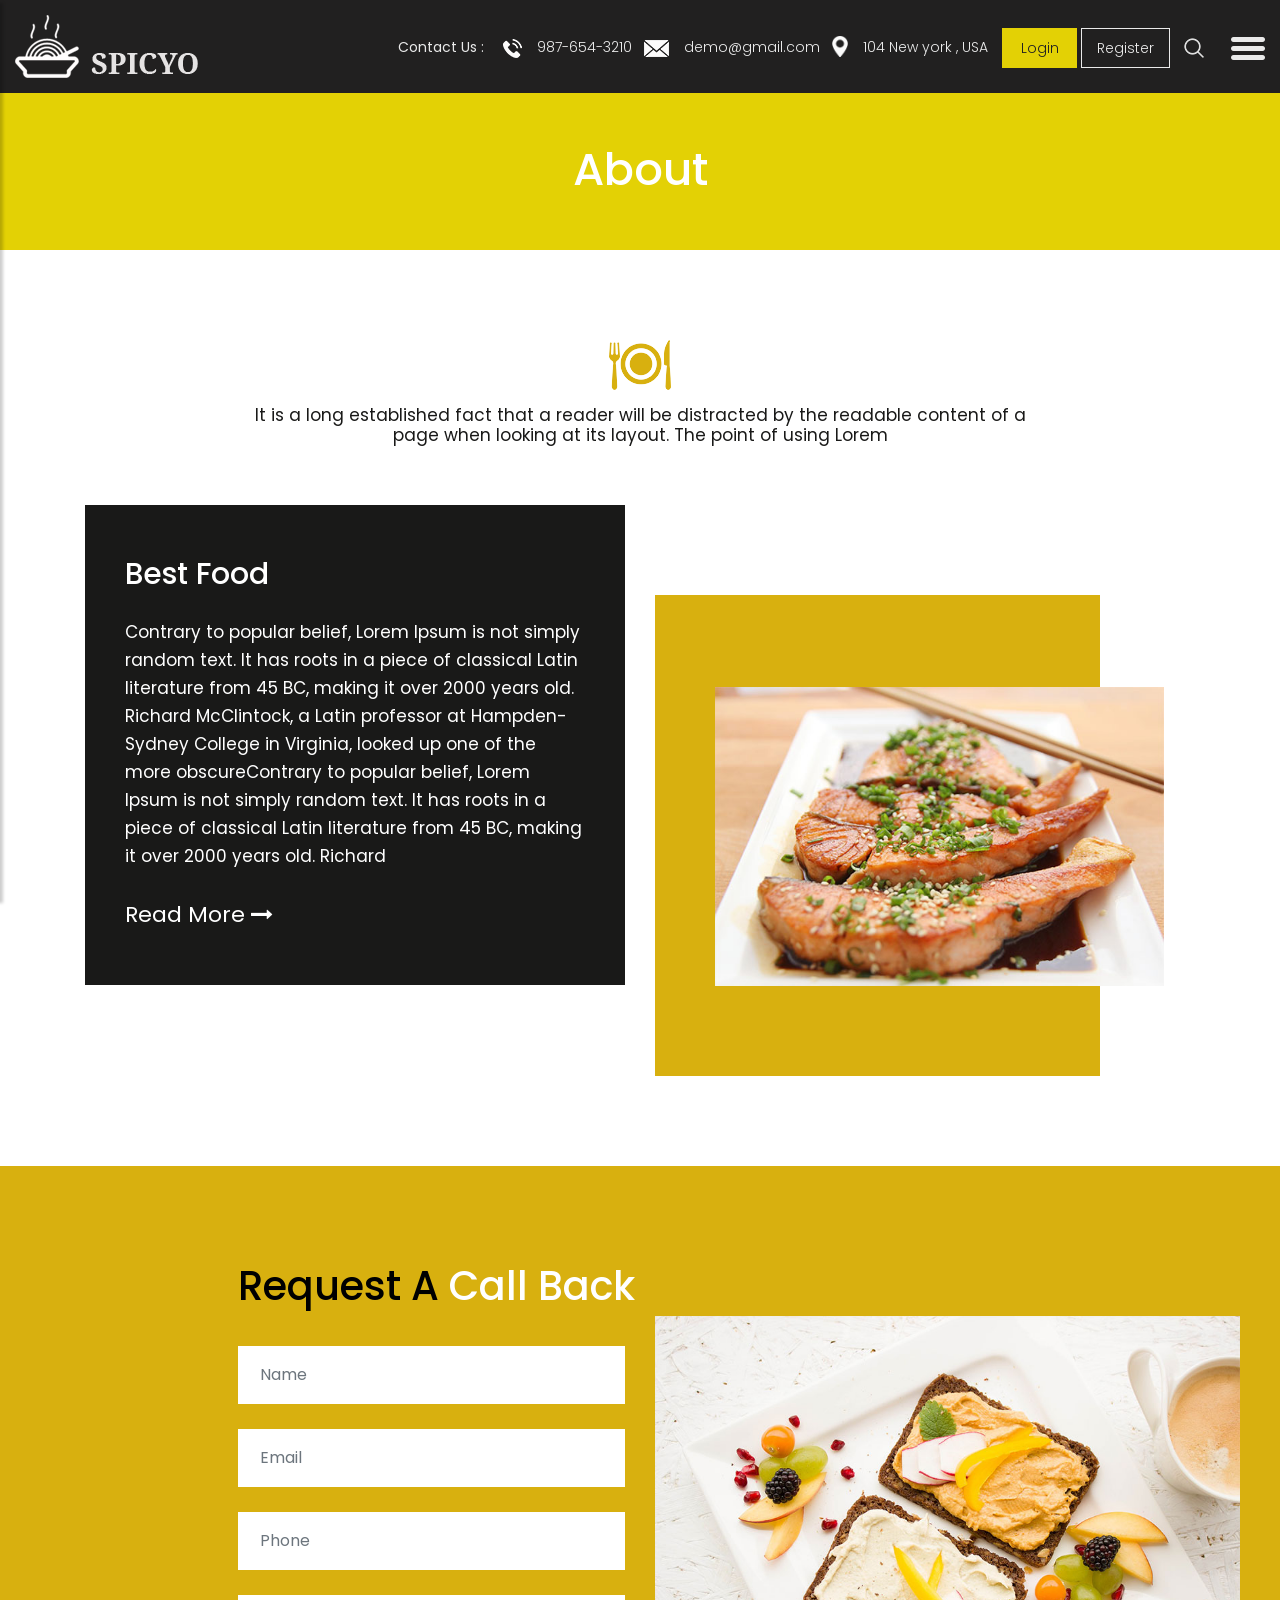
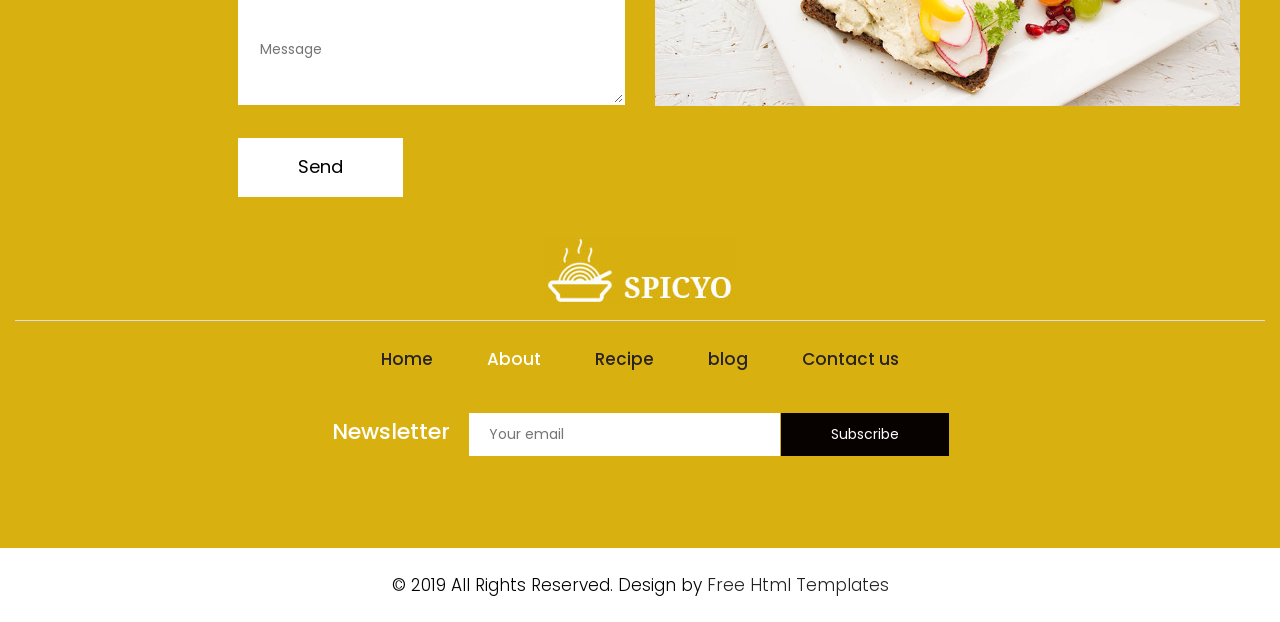
==== about.html @ 7d1646f2 "Add files via upload" ====
<!DOCTYPE html>
<html lang="en">

<head>
    <!-- basic -->
    <meta charset="utf-8">
    <meta http-equiv="X-UA-Compatible" content="IE=edge">
    <!-- mobile metas -->
    <meta name="viewport" content="width=device-width, initial-scale=1">
    <meta name="viewport" content="initial-scale=1, maximum-scale=1">
    <!-- site metas -->
    <title>Spicyo</title>
    <meta name="keywords" content="">
    <meta name="description" content="">
    <meta name="author" content="">
    <!-- bootstrap css -->
    <link rel="stylesheet" href="css/bootstrap.min.css">
    <!-- owl css -->
    <link rel="stylesheet" href="css/owl.carousel.min.css">
    <!-- style css -->
    <link rel="stylesheet" href="css/style.css">
    <!-- responsive-->
    <link rel="stylesheet" href="css/responsive.css">
    <!-- awesome fontfamily -->
    <link rel="stylesheet" href="https://cdnjs.cloudflare.com/ajax/libs/font-awesome/4.7.0/css/font-awesome.min.css">
    <!--[if lt IE 9]>
      <script src="https://oss.maxcdn.com/html5shiv/3.7.3/html5shiv.min.js"></script>
      <script src="https://oss.maxcdn.com/respond/1.4.2/respond.min.js"></script><![endif]-->
</head>
<!-- body -->

<body class="main-layout about_page">
    <!-- loader  -->
    <div class="loader_bg">
        <div class="loader"><img src="images/loading.gif" alt="" /></div>
    </div>

    <div class="wrapper">
    <!-- end loader -->

     <div class="sidebar">
            <!-- Sidebar  -->
            <nav id="sidebar">

                <div id="dismiss">
                    <i class="fa fa-arrow-left"></i>
                </div>

                <ul class="list-unstyled components">

                    <li >
                        <a href="index.html">Home</a>
                    </li>
                    <li class="active">
                        <a href="about.html">About</a>
                    </li>
                    <li>
                        <a href="recipe.html">Recipe</a>
                    </li>
                    <li>
                        <a href="blog.html">Blog</a>
                    </li>
                    <li>
                        <a href="contact.html">Contact Us</a>
                    </li>
                </ul>

            </nav>
        </div>

    <div id="content">
    <!-- header -->
    <header>
        <div class="container-fluid">
            <div class="row">
                <div class="col-md-3">
                    <div class="full">
                        <a class="logo" href="index.html"><img src="images/logo.png" alt="#" /></a>
                    </div>
                </div>
                <div class="col-md-9">
                    <div class="full">
                        <div class="right_header_info">
                            <ul>
                                <li class="dinone">Contact Us : <img style="margin-right: 15px;margin-left: 15px;" src="images/phone_icon.png" alt="#"><a href="#">987-654-3210</a></li>
                                <li class="dinone"><img style="margin-right: 15px;" src="images/mail_icon.png" alt="#"><a href="#">demo@gmail.com</a></li>
                                <li class="dinone"><img style="margin-right: 15px;height: 21px;position: relative;top: -2px;" src="images/location_icon.png" alt="#"><a href="#">104 New york , USA</a></li>
                                <li class="button_user"><a class="button active" href="#">Login</a><a class="button" href="#">Register</a></li>
                                <li><img style="margin-right: 15px;" src="images/search_icon.png" alt="#"></li>
                                <li>
                                    <button type="button" id="sidebarCollapse">
                                        <img src="images/menu_icon.png" alt="#">
                                    </button>
                                </li>
                            </ul>
                        </div>
                    </div>
                </div>
            </div>
        </div>
    </header>
    <!-- end header -->
    
    <div class="yellow_bg">
   <div class="container">
            <div class="row">
               <div class="col-md-12">
                  <div class="title">
                     <h2>About</h2>
                    
                  </div>
               </div>
            </div>
          </div>
</div>
<!-- about -->
<div class="about">
    <div class="container">
      <div class="row">
         <div class="col-md-12">
             <div class="title">
                <i><img src="images/title.png" alt="#"/></i>
                
                <span>It is a long established fact that a reader will be distracted by the readable content of a
                   <br> page when looking at its layout. The point of using Lorem
                </span>
             </div>
          </div>
       </div>
       <div class="row">
         <div class="col-xl-6 col-lg-6 col-md-12 col-sm-12">
             <div class="about_box">
                 <h3>Best Food</h3>
                 <p>Contrary to popular belief, Lorem Ipsum is not simply random text. It has roots in a piece of classical Latin literature from 45 BC, making it over 2000 years old. Richard McClintock, a Latin professor at Hampden-Sydney College in Virginia, looked up one of the more obscureContrary to popular belief, Lorem Ipsum is not simply random text. It has roots in a piece of classical Latin literature from 45 BC, making it over 2000 years old. Richard </p>
                 <a href="#">Read More <i class="fa fa-long-arrow-right" aria-hidden="true"></i></a>
             </div>
         </div>
          <div class="col-xl-5 col-lg-5 col-md-10 col-sm-12 about_img_boxpdnt">
             <div class="about_img">
                 <figure><img src="images/about-img.jpg" alt="#/"></figure>
             </div>
         </div>      
       </div> 
    </div>
</div>
<!-- end about -->


    <!-- footer -->
    <fooetr>
        <div class="footer">
            <div class="container-fluid">
                <div class="row">
                  <div class=" col-md-12">
                    <h2>Request  A<strong class="white"> Call  Back</strong></h2>
                  </div>
                    <div class="col-xl-6 col-lg-6 col-md-6 col-sm-12">
                      
                        <form class="main_form">
                            <div class="row">
                             
                                <div class="col-xl-12 col-lg-12 col-md-12 col-sm-12">
                                    <input class="form-control" placeholder="Name" type="text" name="Name">
                                </div>
                                <div class="col-xl-12 col-lg-12 col-md-12 col-sm-12">
                                    <input class="form-control" placeholder="Email" type="text" name="Email">
                                </div>
                                <div class="col-xl-12 col-lg-12 col-md-12 col-sm-12">
                                    <input class="form-control" placeholder="Phone" type="text" name="Phone">
                                </div>
                                <div class="col-xl-12 col-lg-12 col-md-12 col-sm-12">
                                    <textarea class="textarea" placeholder="Message" type="text" name="Message"></textarea>
                                </div>
                                <div class="col-xl-12 col-lg-12 col-md-12 col-sm-12">
                                    <button class="send">Send</button>
                                </div>
                            </div>
                        </form>
                    </div>
                    <div class="col-xl-6 col-lg-6 col-md-6 col-sm-12">
                        <div class="img-box">
                            <figure><img src="images/img.jpg" alt="img" /></figure>
                        </div>
                    </div>
                </div>
                <div class="row">
                    <div class="col-md-12">
                        <div class="footer_logo">
                          <a href="index.html"><img src="images/logo1.jpg" alt="logo" /></a>
                        </div>
                    </div>
                    <div class="col-md-12">
                        <ul class="lik">
                            <li > <a href="index.html">Home</a></li>
                            <li class="active"> <a href="about.html">About</a></li>
                            <li> <a href="recipe.html">Recipe</a></li>
                            <li> <a href="blog.html">blog</a></li>
                            <li> <a href="contact.html">Contact us</a></li>
                        </ul>
                    </div>
                    <div class="col-md-12">
                        <div class="new">
                            <h3>Newsletter</h3>
                            <form class="newtetter">
                                <input class="tetter" placeholder="Your email" type="text" name="Your email">
                                <button class="submit">Subscribe</button>
                            </form>
                        </div>
                    </div>
                </div>
            </div>
            <div class="copyright">
                <div class="container">
                    <p>© 2019 All Rights Reserved. Design by<a href="https://html.design/"> Free Html Templates</a></p>
                </div>
            </div>
        </div>
    </fooetr>
    <!-- end footer -->

    </div>
    </div>
    <div class="overlay"></div>
    <!-- Javascript files-->
    <script src="js/jquery.min.js"></script>
    <script src="js/popper.min.js"></script>
    <script src="js/bootstrap.bundle.min.js"></script>
    <script src="js/owl.carousel.min.js"></script>
    <script src="js/custom.js"></script>
     <script src="js/jquery.mCustomScrollbar.concat.min.js"></script>
    
     <script src="js/jquery-3.0.0.min.js"></script>
   <script type="text/javascript">
        $(document).ready(function() {
            $("#sidebar").mCustomScrollbar({
                theme: "minimal"
            });

            $('#dismiss, .overlay').on('click', function() {
                $('#sidebar').removeClass('active');
                $('.overlay').removeClass('active');
            });

            $('#sidebarCollapse').on('click', function() {
                $('#sidebar').addClass('active');
                $('.overlay').addClass('active');
                $('.collapse.in').toggleClass('in');
                $('a[aria-expanded=true]').attr('aria-expanded', 'false');
            });
        });
    </script>

</body>

</html>
---- css/style.css ----
/*--------------------------------------------------------------------- File Name: style.css ---------------------------------------------------------------------*/
/*--------------------------------------------------------------------- import Fonts ---------------------------------------------------------------------*/
 @import url('https://fonts.googleapis.com/css?family=Rajdhani:300,400,500,600,700');
 @import url('https://fonts.googleapis.com/css?family=Poppins:100,100i,200,200i,300,300i,400,400i,500,500i,600,600i,700,700i,800,800i,900,900i');
 @import url('https://fonts.googleapis.com/css?family=Raleway:100,100i,200,200i,300,300i,400,400i,500,500i,600,600i,700,700i,800,800i,900,900i');
/*--------------------------------------------------------------------- import Files ---------------------------------------------------------------------*/
 @import url(font-awesome.min.css);
 @import url(owl.carousel.min.css);
/*--------------------------------------------------------------------- basic ---------------------------------------------------------------------*/
 body {
     color: #666666;
     font-size: 14px;
     font-family: 'poppins', sans-serif;
     line-height: 1.80857;
     font-weight: normal;
}
 a {
     color: #1f1f1f;
     text-decoration: none !important;
     outline: none !important;
     -webkit-transition: all .3s ease-in-out;
     -moz-transition: all .3s ease-in-out;
     -ms-transition: all .3s ease-in-out;
     -o-transition: all .3s ease-in-out;
     transition: all .3s ease-in-out;
}
 h1, h2, h3, h4, h5, h6 {
     letter-spacing: 0;
     font-weight: normal;
     position: relative;
     padding: 0 0 10px 0;
     font-weight: normal;
     line-height: normal;
     color: #111111;
     margin: 0 
}
 h1 {
     font-size: 24px 
}
 h2 {
     font-size: 22px 
}
 h3 {
     font-size: 18px 
}
 h4 {
     font-size: 16px 
}
 h5 {
     font-size: 14px 
}
 h6 {
     font-size: 13px 
}
 *, *::after, *::before {
     -webkit-box-sizing: border-box;
     -moz-box-sizing: border-box;
     box-sizing: border-box;
}
 h1 a, h2 a, h3 a, h4 a, h5 a, h6 a {
     color: #212121;
     text-decoration: none!important;
     opacity: 1 
}
 button:focus {
     outline: none;
}
 ul, li, ol {
     margin: 0px;
     padding: 0px;
     list-style: none;
}
 p {
     margin: 0px;
     font-weight: 300;
     font-size: 15px;
     line-height: 24px;
}
 a {
     color: #222222;
     text-decoration: none;
     outline: none !important;
}
 a, .btn {
     text-decoration: none !important;
     outline: none !important;
     -webkit-transition: all .3s ease-in-out;
     -moz-transition: all .3s ease-in-out;
     -ms-transition: all .3s ease-in-out;
     -o-transition: all .3s ease-in-out;
     transition: all .3s ease-in-out;
}
 img {
     max-width: 100%;
     height: auto;
}
 :focus {
     outline: 0;
}
 .btn-custom {
     margin-top: 20px;
     background-color: transparent !important;
     border: 2px solid #ddd;
     padding: 12px 40px;
     font-size: 16px;
}
 .lead {
     font-size: 18px;
     line-height: 30px;
     color: #767676;
     margin: 0;
     padding: 0;
}
 .form-control:focus {
     border-color: #ffffff !important;
     box-shadow: 0 0 0 .2rem rgba(255, 255, 255, .25);
}
 .navbar-form input {
     border: none !important;
}
 .badge {
     font-weight: 500;
}
 blockquote {
     margin: 20px 0 20px;
     padding: 30px;
}
 button {
     border: 0;
     margin: 0;
     padding: 0;
     cursor: pointer;
}
 .full {
     float: left;
     width: 100%;
}
 .layout_padding {
     padding-top: 90px;
     padding-bottom: 90px;
}
 .layout_padding_2 {
     padding-top: 75px;
     padding-bottom: 75px;
}
 .light_silver {
     background: #f9f9f9;
}
 .theme_bg {
     background: #38c8a8;
}
 .margin_top_30 {
     margin-top: 30px !important;
}
 .full {
     width: 100%;
     float: left;
     margin: 0;
     padding: 0;
}
/**-- heading section --**/
 .main_heading {
     text-align: center;
     display: flex;
     justify-content: center;
     position: relative;
     margin-bottom: 50px;
}
 .main_heading h2 {
     padding: 0;
     font-size: 48px;
     line-height: 60px;
     font-weight: 400;
     position: relative;
     letter-spacing: -0.5px;
     color: #114c7d;
     border-left: solid #38c8a8 10px;
     padding-left: 15px;
}
 .main_heading h2 strong {
     background: #38c8a8;
     color: #fff;
     font-weight: 600;
     padding: 0 15px;
     line-height: 68px;
}
 .white_heading_main h2 {
     color: #fff;
}
 .small_main_heading {
     margin-top: 25px;
     float: left;
     width: 100%;
     border-bottom: solid rgba(0, 0, 0, 0.07) 1px;
     margin-bottom: 25px;
}
 .small_main_heading h2 {
     padding: 2px 0 20px 0;
     color: #114c7d;
     font-weight: 400;
     font-size: 28px;
     background-image: url('../images/fevicon.png');
     background-repeat: no-repeat;
     padding-left: 55px;
     letter-spacing: -0.5px;
}
 .small_main_heading h2 strong {
     color: #38c8a8;
     font-weight: 600;
}
 .main_bt {
     background: #38c8a8;
     color: #fff;
     padding: 8px 25px 8px 20px;
     float: left;
     font-size: 15px;
     font-weight: 300;
     border-left: solid #114c7d 5px;
     border-radius: 0;
}
 a.readmore_bt {
     color: #fff;
     font-weight: 300;
     text-decoration: underline !important;
}
 .main_bt:hover, .main_bt:focus {
     background: #114c7d;
     border-left: solid #38c8a8 5px;
     color: #fff;
}
 .margin_top_50 {
     margin-top: 50px;
}
 .margin_bottom_30_all {
     margin-bottom: 30px;
}
 .text_align_center {
     text-align: center;
}
/*---------------------------- preloader area ----------------------------*/
 .loader_bg {
     position: fixed;
     z-index: 9999999;
     background: #fff;
     width: 100%;
     height: 100%;
}
 .loader {
     height: 100%;
     width: 100%;
     position: absolute;
     left: 0;
     top: 0;
     display: flex;
     justify-content: center;
     align-items: center;
}
 .loader img {
     width: 280px;
}
/*--------------------------------------------------------------------- header ---------------------------------------------------------------------*/
 header {
     min-height: 90px;
     background: #212020;
     padding: 15px 0;
     position: fixed;
     width: 100%;
     top: 0;
     left: 0;
     z-index: 998;
}
 header .container-fluid {
     max-width: 1850px;
}
 .right_header_info {
     width: 100%;
     float: left;
     padding: 20px 0 0;
}
 .right_header_info ul {
     list-style: none;
     padding: 0;
     margin: 0;
     float: right;
}
 .right_header_info ul li {
     display: inline;
     font-size: 16px;
     margin-left: 45px;
     color: #eaeaea;
     font-weight: 400;
     float: left;
}
 .right_header_info ul li a {
     color: #eaeaea;
     font-weight: 300;
}
 .button_user a {
     float: left;
     min-width: 75px;
     height: 35px;
     text-align: center;
     line-height: 35px;
     position: relative;
     top: -3px;
     padding: 0 15px;
     margin: 0 2px;
}
 .button_user a {
     float: left;
     min-width: 75px;
     height: 40px;
     text-align: center;
     line-height: 38px;
     position: relative;
     top: -7px;
     padding: 0 15px;
     margin: 0 2px;
     border: solid #eaeaea 1px;
}
 .button_user a:hover, .button_user a:focus, .button_user a.active {
     background: #e3d105;
     color: #fff;
     border-color: #e3d105;
     color: #222;
}
 #sidebarCollapse {
     background: transparent;
}
 .slider_section {
     background: #212020;
     min-height: 100vh;
     padding-top: 93px;
}
/** slider section **/
 #main_slider {
     padding: 90px 0 30px;
}
 .slider_section .container {
     width: 100%;
     max-width: 1920px;
}
 .vert .carousel-item-next.carousel-item-left, .vert .carousel-item-prev.carousel-item-right {
     -webkit-transform: translate3d(0, 0, 0);
     transform: translate3d(0, 0, 0);
}
 .vert .carousel-item-next, .vert .active.carousel-item-right {
     -webkit-transform: translate3d(0, 100%, 0);
     transform: translate3d(0, 100% 0);
}
 .vert .carousel-item-prev, .vert .active.carousel-item-left {
     -webkit-transform: translate3d(0,-100%, 0);
     transform: translate3d(0,-100%, 0);
}
 .slider_cont {
     padding-left: 190px;
     float: left;
     margin: 100px 0 0;
}
 .slider_cont h3 {
     font-size: 70px;
     font-weight: 600;
     color: #fff;
     line-height: 70px;
     letter-spacing: -2px;
}
 .slider_cont p {
     font-size: 18px;
     color: #999;
     line-height: normal;
     font-weight: 300;
     margin-top: 15px;
     margin-bottom: 10px;
     padding-right: 30px;
}
 #main_slider .carousel-control-prev, #main_slider .carousel-control-next {
     width: 65px;
     height: 65px;
     background: #e1e0e0;
     opacity: 1;
     font-size: 30px;
     color: #212020;
     border-radius: 100%;
}
 #main_slider a.carousel-control-prev {
     position: absolute;
     left: 50px;
     top: 42%;
}
 #main_slider a.carousel-control-next {
     position: absolute;
     left: 50px;
     top: 52%;
}
 .main_bt_border {
     color: #fff;
     font-size: 18px;
     font-weight: 300;
     min-width: 150px;
     border: solid #fff 1px;
     float: left;
     text-align: center;
     min-height: 50px;
     line-height: 50px;
     margin-top: 20px;
}
 .main_bt_border:hover, .main_bt_border:focus {
     background: #e3d105;
     border-color: #e3d105;
     color: #222;
}
 .theme_color {
     color: #f8c90d !important;
}
.resip_section {
    background: #212020;
    margin-top: 0;
    padding: 60px 0px 50px 0px;
    border-top: solid rgba(255,255,255,.1) 1px;
    box-shadow: inset 0 10px 30px -16px #000;
}
 .ourheading h2 {
    font-size: 45px;
     font-weight: 500;
     line-height: 40px;
     color: #fff;
     padding-bottom: 38px;
}
 .product_blog_cont {
     text-align: center;
     padding-top: 20px;
}
 .product_blog_cont h3 {
     color: #fff;
     font-size: 22px;
     font-weight: 400;
     text-align: center;
}
 .product_blog_cont h4 {
     color: #fff;
     font-size: 18px;
}
 .bgbg {
    font-size: 33px !important;
}
 .carousel-control-prev:focus, .carousel-control-prev:hover {
    background: #e3d105;
     color: #000;
}
 .carousel-control-prev {
     left: -160px;
     color: #000;
     opacity: 1;
     width: 55px;
     height:55px;
     background: #fff;
     top: 35%;
}
 .carousel-control-next:focus, .carousel-control-next:hover {
    background: #e3d105;
     color: #000;
}
 .carousel-control-next {
     right: -160px;
     color: #000;
     opacity: 1;
     width: 55px;
     height:55px;
     background: #fff;
     top: 35%;
}
 .owl-prev span {
     display: none;
}
 .owl-prev {
     width: 50px;
     height: 45px;
     background: url(../images/icon.jpg) !important;
     float: left;
     opacity: 1;
     color: #000;
}
 .owl-next {
     width: 50px;
     height: 45px;
     background: url(../images/-2.jpg) !important;
     float: right;
     opacity: 1;
     color: #000;
}
 .owl-next:hover{
    background: #e3d105;
     color: #000;
}
 .owl-dots {
     display: none;
}
 .owl-next span {
     display: none;
}
/** about **/
 .about {
    padding-top: 90px;
}
 .about .about_box {
    background: #191918;
     padding: 55px 40px;
}
 .about .about_box h3 {
     font-size: 30px;
     line-height: 28px;
     color: #fff;
     font-weight: 500;
     padding: 0;
}
 .about .about_box p {
     color: #ffff;
     font-size: 17px;
     line-height: 28px;
     padding: 30px 0px;
     font-weight: 400;
}
 .about .about_box a {
     color: #fff;
     font-size: 22px;
     line-height: 29px;
}
 .about .about_box a:hover {
     color: #e7bb0b;
}
 .about .about_img {
     height: 100%;
     background: #d8b00f;
     margin-top: 90px;
}
 .about .about_img figure {
     margin: 0;
     margin-right: 0px;
     padding: 92px 0px 0px 60px;
     margin-right: -64px;
}
/** end about **/
/** blog **/
 .blog {
    padding-top: 180px;
}
 .title {
    text-align: center;
     padding-bottom: 60px;
}
 .title h2 {
    font-size: 45px;
     font-weight: 500;
     line-height: 40px;
     color: #191918;
     padding: 20px 0px;
}
 .title span {
    color: #191918;
     font-size: 17px;
     line-height: 20px;
     display: block;
}
 .blog .blog_box {
    border:#a1a1a1 solid 1px;
     background: #fff;
}
 .blog .blog_box .blog_img_box {
    background: #fff;
     box-shadow: #ddd 0px 3px 3px 0px;
}
 .blog .blog_box .blog_img_box figure {
    margin:0;
     position: relative;
}
 .blog_img_box figure img {
    width: 100%;
}
 .blog .blog_box .blog_img_box figure span {
     background: #000;
     top: 0;
     text-align: center;
     padding: 7px 10px;
     color: #fff;
     right: 0;
     left: 0;
     position: absolute;
     width: 100px;
}
 .blog .blog_box h3 {
     color: #373535;
     font-size: 22px;
     line-height: 25px;
     font-weight: 500;
     padding: 0px 20px;
     padding-top: 30px;
     padding-bottom: 15px;
}
 .blog .blog_box p {
     color: #525050;
     font-size: 17px;
     line-height: 28px;
     padding: 0px 20px;
     padding-bottom:28px;
}
/** end blog **/
/** Our Client **/
 .Client {
     padding-top:90px;
}
 .Client .title h2 {
     font-size: 45px;
     font-weight: 500;
     line-height: 40px;
     color: #191918;
     padding: 20px 0px;
     padding-bottom: 0px;
}
 .Client .Client_box {
     background: #212020;
     border-radius: 20px;
     text-align: center;
     padding: 65px 50px;
}
 .Client .Client_box h3 {
     color: #fff;
     font-size: 30px;
     line-height: 28px;
     padding: 25px 0px;
     padding-top: 32px;
}
 .Client .Client_box p {
     color: #fff;
     font-size: 17px;
     line-height:28px;
     font-weight: 400;
}
 .Client .Client_box i {
     padding-top: 20px;
     display: inline-block;
}
/** end Our Client **/
/*--------------------------------------------------------------------- footer ---------------------------------------------------------------------*/
 .footer {
     background: #d8b00f;
     padding-top:90px;
     margin-top: 90px;
}
 .footer h2 {
     color: #000;
     font-size: 40px;
     font-weight: 500;
     padding-left: 223px;
     padding-bottom: 0px;
}
 .white {
     color: #fff;
     font-weight: 500;
}
 .main_form {
     padding-top: 30px;
     padding-left: 223px;
}
 .form-control {
     border: #fff solid 2px;
     border-radius: inherit;
     margin-bottom: 25px;
     padding: 15px 20px;
     font-family: poppins;
}
 .form-control:focus {
     box-shadow: inherit;
     border: #fff solid 2px !important;
}
 .textarea {
     font-family: poppins;
     border: #fff solid 2px;
     margin-bottom: 25px;
     padding: 15px 20px;
     width: 100%;
     padding-top: 40px;
}
 .send {
     font-family: poppins;
     float: left;
     margin: 0 auto;
     display: block;
     background: #fff;
     color: #000;
     max-width: 165px;
     padding: 13px 0px;
     width: 100%;
     font-size: 18px;
}
 .send:hover {
     background: #000;
     color: #fff;
}
 .footer .img-box {
     padding-right: 25px;
}
 .footer_logo {
     margin-top: 40px;
     text-align: center;
     border-bottom: #ddd solid 1px;
     padding-bottom: 15px;
     margin-bottom: 15px;
}
 ul.lik {
    text-align: center;
     margin-top: 10px;
}
 ul.lik li {
    display: inline-block;
}
 ul.lik li a {
     color: #292323;
     font-size: 17px;
     line-height: 27px;
     padding: 0px 25px;
     font-weight: 500;
}
 ul.lik li a:hover {
     color: #fff;
}
 ul.lik li.active a {
    color: #fff;
}
 .new {
    text-align: center;
     margin-top: 40px;
}
 .new h3 {
    color: #fff;
     font-size:22px;
     font-weight: 500;
     display:inline-block;
     padding-right: 15px;
}
 .newtt p {
    color: #fff;
     text-align: center;
     margin-top: 35px;
}
 .newtetter {
    display: inline-block;
}
 .newtetter .tetter {
     padding: 9px 20px;
     border-radius: inherit;
     border: indianred
}
 .submit {
     background: #070100;
     margin-left: -3px;
     padding: 9px 50px;
     color: #fff;
}
 .submit:hover {
    background: #ddd;
     color: #000;
}
 .footer .img-box figure {
    margin: 0px;
}
 .footer .img-box figure img {
    width: 100%;
}
 .copyright {
    background: #fff;
     margin-top: 90px;
}
 .copyright p {
    color: #000;
     text-align: center;
     padding: 25px 0px;
     font-size: 17px;
}
 .copyright a:hover {
    color: #d8b00f;
}
 .owl-dot {
     background: #15cfe5 !important;
     width: 25px;
     height: 25px;
     margin-bottom: 25px !important;
     border-radius: 25px;
     margin: 0px 5px;
     margin-bottom: 0px;
}
/* --------------------------------------------------- SIDEBAR STYLE ----------------------------------------------------- */
 #sidebar {
     width: 280px;
     position: fixed;
     top: 0;
     left: -280px;
     height: 100vh;
     z-index: 999;
     background: #fff;
     color: #fff;
     transition: all 0.3s;
     overflow-y: scroll;
     box-shadow: 3px 3px 3px rgba(0, 0, 0, 0.2);
}
 #sidebar.active {
     left: 0;
}
 #dismiss {
     width: 35px;
     height: 35px;
     line-height: 34px;
     text-align: center;
     background: #111;
     position: absolute;
     top: 10px;
     right: 10px;
     cursor: pointer;
     -webkit-transition: all 0.3s;
     -o-transition: all 0.3s;
     transition: all 0.3s;
}
 #dismiss:hover {
     background: #111;
     color: #fff;
}
 .overlay {
     display: none;
     position: fixed;
     width: 100vw;
     height: 100vh;
     background: rgba(0, 0, 0, 0.7);
     z-index: 998;
     opacity: 0;
     transition: all 0.5s ease-in-out;
}
 .overlay.active {
     display: block;
     opacity: 1;
}
 #sidebarCollapse {
     background: transparent;
     padding: 0;
     border: none;
}
 #sidebar .sidebar-header {
     padding: 20px;
     background: #6d7fcc;
}
 #sidebar ul.components {
     padding: 55px 0;
}
 #sidebar ul p {
     color: #fff;
     padding: 10px;
}
 #sidebar ul li a {
     padding: 10px 25px;
     font-size: 1.3em;
     display: block;
     font-weight: 300;
}
 #sidebar ul li a:hover {
     color: #fff;
     background: #d8b00f;
}
 #sidebar ul li.active > a, a[aria-expanded="true"] {
     color: #fff;
     background: #d8b00f;
}
 a[data-toggle="collapse"] {
     position: relative;
}
 .dropdown-toggle::after {
     display: block;
     position: absolute;
     top: 50%;
     right: 20px;
     transform: translateY(-50%);
}
 ul ul a {
     font-size: 0.9em !important;
     padding-left: 30px !important;
     background: #6d7fcc;
}
 ul.CTAs {
     padding: 20px;
}
 ul.CTAs a {
     text-align: center;
     font-size: 0.9em !important;
     display: block;
     border-radius: 5px;
     margin-bottom: 5px;
}
 a.download {
     background: #fff;
     color: #7386D5;
}
 a.article, a.article:hover {
     background: #6d7fcc !important;
     color: #fff !important;
}
/*--------------------------------------------------------------------- ener page css ---------------------------------------------------------------------*/
 .bg_bg {
    background: url(../images/bg.jpg);
}
 .yellow_bg .title h2 {
     font-weight: bold;
     color: #fff;
     font-weight: 500;
}
 .yellow_bg {
     background-color: #e3d105;
     padding: 40px 0px;
     margin-top: 90px;
}
 .yellow_bg .title {
     padding-bottom: 0px;
     text-align: center;
}
 .about_page .about span {
    padding-top: 15px;
}
 .about_page .footer {
    margin-top: 180px;
}
 .blog_page .blog {
    padding-top: 90px;
}
 .blog_page .blog span {
    padding-top: 15px;
}
 .yellow_bg .title h2 {
     font-weight: bold;
     color: #fff;
     font-weight: 500;
}
---- css/responsive.css ----
/*--------------------------------------------------------------------- File Name: responsive.css ---------------------------------------------------------------------*/
 @media (min-width: 1200px) and (max-width: 1500px) {
     .right_header_info ul li {
        font-size: 14px;
         margin-left: 12px;
    }
     .slider_cont h3 {
        font-size: 36px;
         line-height: 45px;
    }
     .slider_cont p {
        margin-top: 10px;
         margin-bottom: 5px
    }
     .slider_section {
        min-height: auto;
    }
     .carousel-control-prev {
         width: 50px;
         height:50px;
         left: -20px;
         top: 95%;
    }
     .carousel-control-next {
         width: 50px;
         height:50px;
         right: -20px;
         top: 95%;
    }
}
 @media (min-width: 992px) and (max-width: 1199px) {
     .dinone {
        display: none !important;
    }
     .slider_section {
        min-height: auto;
    }
     .slider_cont {
        padding-left: 128px;
         margin: 0;
    }
     .slider_cont h3 {
        font-size: 36px;
         line-height: 45px;
    }
     .slider_cont p {
        margin-top: 10px;
         margin-bottom: 5px
    }
     #main_slider .carousel-control-prev, #main_slider .carousel-control-next {
        width: 54px;
         height: 54px;
    }
     .carousel-control-prev {
         width: 50px;
         height:50px;
         left: -20px;
         top: 95%;
    }
     .carousel-control-next {
         width: 50px;
         height:50px;
         right: -20px;
         top: 95%;
    }
     .about .about_img figure {
        padding: 155px 0px 0px 60px;
    }
     .footer h2 {
        padding-left: 17px;
    }
     .main_form {
        padding-left: 17px;
    }
}
 @media (min-width: 768px) and (max-width: 991px) {
     .dinone {
        display: none !important;
    }
     .slider_cont {
        display: none;
    }
     .slider_section {
        min-height: auto;
    }
     .slider_image img {
        height: 250px;
    }
     .slider_image.full.text_align_center img {
        height: 250px;
    }
     #main_slider a.carousel-control-prev {
        top: 31%;
    }
     .carousel-control-prev {
         left: -2px;
         width: 50px;
         height:50px;
         top: 95%;
    }
     .carousel-control-next {
         right: -2px;
         width: 50px;
         height:50px;
         top: 95%;
    }
     .blog {
         padding-top: 120px;
    }
     .about_page .footer {
        margin-top: 120px;
    }
     .about .about_img {
         margin-top: 30px;
    }
     .about .about_img figure {
        padding: 28px 0px 0px 60px;
         margin-right: -64px;
    }
     .blog .blog_box p {
         font-size: 15px;
         line-height: 22px;
         padding: 0px 10px;
    }
     .footer h2 {
        padding-left: 17px;
    }
     .main_form {
        padding-left: 17px;
    }
     .Client .Client_box {
        padding: 55px 30px;
    }
}
 @media (min-width: 576px) and (max-width: 767px) {
     .dinone {
        display: none !important;
    }
     .slider_cont {
        display: none;
    }
     .slider_section {
        min-height: auto;
    }
     .slider_image img {
        height: 250px;
    }
     .slider_image.full.text_align_center img {
        height: 250px;
    }
     #main_slider a.carousel-control-prev {
        top: 31%;
    }
     .right_header_info {
        padding: 0px 0 0;
    }
     .right_header_info ul {
        margin-top: -37px !important;
    }
     .carousel-control-prev {
         left: -2px;
         width: 50px;
         height:50px;
         top: 95%;
    }
     .carousel-control-next {
         right: -2px;
         width: 50px;
         height:50px;
         top: 95%;
    }
     .title h2 {
        font-size: 34px;
         line-height: 35px;
    }
     .about .about_img {
        margin-top: 30px;
         margin-right: 65px;
    }
     .about .about_img figure {
        padding: 31px 0px 0px 44px;
         margin-right: -60px;
    }
     .blog {
         padding-top: 120px;
    }
     .about_page .footer {
        margin-top: 120px;
    }
     .mar_bottom {
        margin-bottom: 30px;
    }
     .footer h2 {
        padding-left: 0px;
    }
     .main_form {
        padding-left: 0px;
    }
     .send {
        margin-bottom: 30px;
    }
     ul.lik li a {
        padding: 0px 21px;
    }
}
 @media (max-width: 575px) {
     .logo {
        text-align: center;
         display: block;
    }
     .right_header_info ul {
         float: inherit;
         float: inherit;
         text-align: center;
         display: flex;
         justify-content: center;
         width: 100%;
    }
     .right_header_info ul li {
        padding-top: 10px;
         margin-left: 10px;
    }
     .dinone {
        display: none !important;
    }
     .slider_cont {
        display: none;
    }
     #main_slider a.carousel-control-prev {
        top: 40%;
         left: 0px;
         width: 50px;
         height: 50px;
    }
     #main_slider a.carousel-control-next {
        top: 60%;
         left: 0px;
         width: 50px;
         height: 50px;
    }
     .slider_section {
        min-height: auto;
    }
     .slider_image img {
        height: 250px;
    }
     .slider_image.full.text_align_center img {
        height: 250px;
    }
     .product_blog_img {
        text-align: center;
    }
     .carousel-control-prev {
         left: -2px;
         width: 50px;
         height:50px;
         top: 95%;
    }
     .carousel-control-next {
         right: -2px;
         width: 50px;
         height:50px;
         top: 95%;
    }
     .title h2 {
        font-size: 36px;
         line-height: 38px;
    }
     .blog {
        padding-top: 120px;
    }
     .about_page .footer {
        margin-top: 120px;
    }
     .about .about_img figure {
        padding: 32px 0px 0px 32px;
         margin-right: -30px;
    }
     .about .about_img {
        margin-top: 30px;
         margin-right: 30px;
    }
     .about .about_box {
        padding: 55px 20px;
    }
     .Client .Client_box {
        padding: 65px 25px;
    }
     .mar_bottom {
        margin-bottom: 30px;
    }
     .footer h2 {
        padding-left: 0px;
         font-size: 28px;
    }
     .main_form {
        padding-left: 0px;
    }
     .send {
        margin-bottom: 30px;
    }
     ul.lik li a {
        padding: 0px 13px;
    }
     .newtetter .tetter {
        width: 64%;
    }
     .submit {
        width: 102px;
         padding: 9px 18px;
    }
     .yellow_bg {
        margin-top: 163px;
    }
}
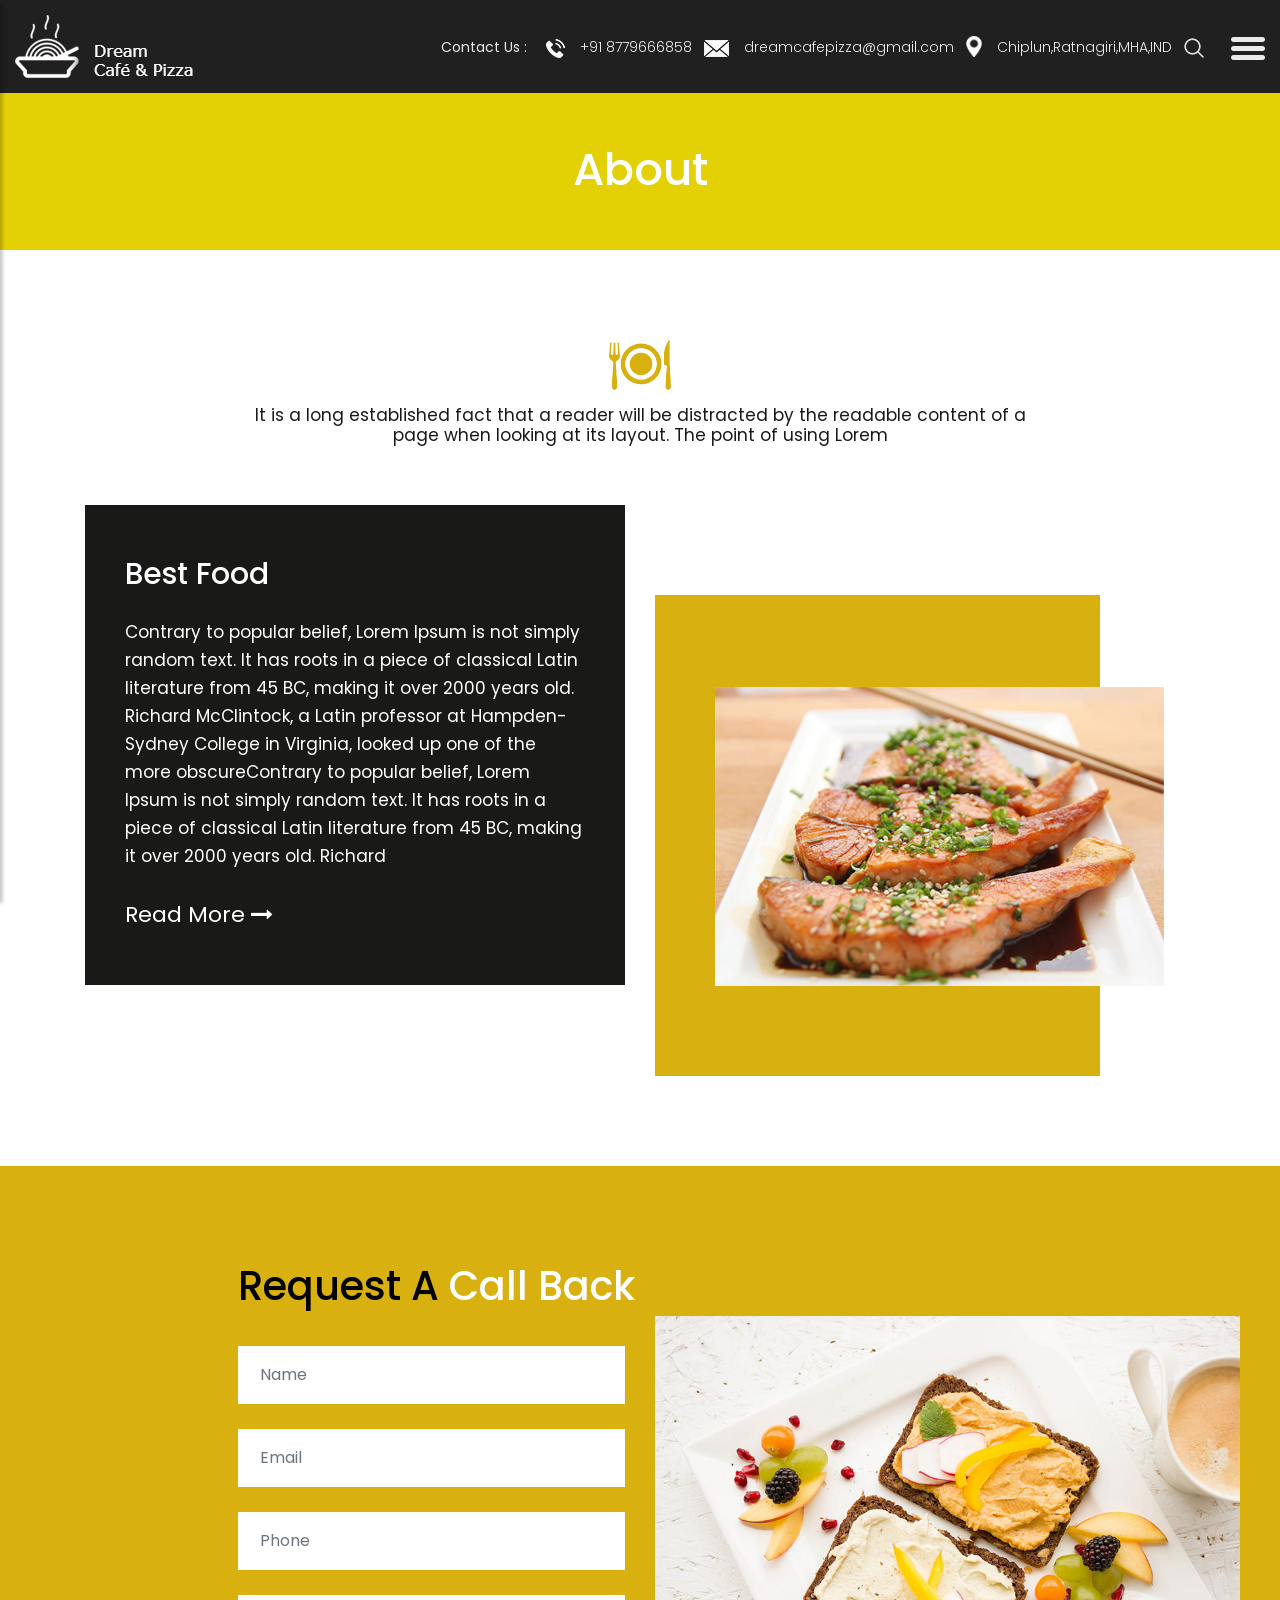
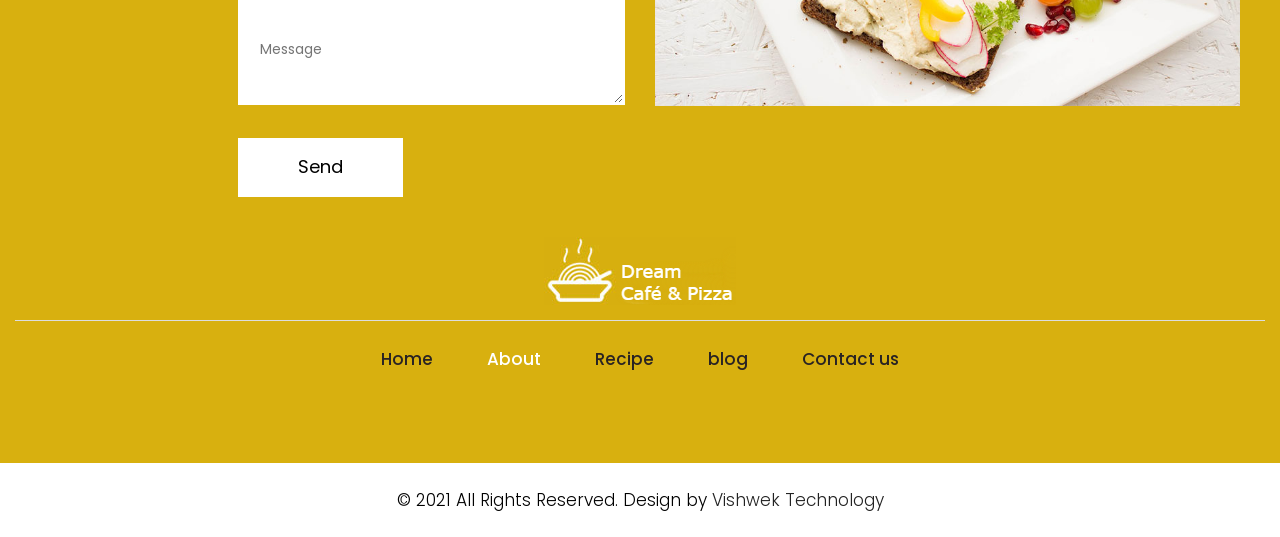
==== commit a735b35d: "Add files via upload" ====
--- a/about.html
+++ b/about.html
@@ -1,4 +1,4 @@
-<!DOCTYPE html>
+﻿<!DOCTYPE html>
 <html lang="en">
 
 <head>
@@ -9,7 +9,7 @@
     <meta name="viewport" content="width=device-width, initial-scale=1">
     <meta name="viewport" content="initial-scale=1, maximum-scale=1">
     <!-- site metas -->
-    <title>Spicyo</title>
+    <title>Dream Café & Pizza</title>
     <meta name="keywords" content="">
     <meta name="description" content="">
     <meta name="author" content="">
@@ -82,10 +82,9 @@
                     <div class="full">
                         <div class="right_header_info">
                             <ul>
-                                <li class="dinone">Contact Us : <img style="margin-right: 15px;margin-left: 15px;" src="images/phone_icon.png" alt="#"><a href="#">987-654-3210</a></li>
-                                <li class="dinone"><img style="margin-right: 15px;" src="images/mail_icon.png" alt="#"><a href="#">demo@gmail.com</a></li>
-                                <li class="dinone"><img style="margin-right: 15px;height: 21px;position: relative;top: -2px;" src="images/location_icon.png" alt="#"><a href="#">104 New york , USA</a></li>
-                                <li class="button_user"><a class="button active" href="#">Login</a><a class="button" href="#">Register</a></li>
+                                <li class="dinone">Contact Us : <img style="margin-right: 15px;margin-left: 15px;" src="images/phone_icon.png" alt="#"><a href="#">+91 8779666858</a></li>
+                                <li class="dinone"><img style="margin-right: 15px;" src="images/mail_icon.png" alt="#"><a href="#">dreamcafepizza@gmail.com</a></li>
+                                <li class="dinone"><img style="margin-right: 15px;height: 21px;position: relative;top: -2px;" src="images/location_icon.png" alt="#"><a href="#">Chiplun,Ratnagiri,MHA,IND</a></li>                                
                                 <li><img style="margin-right: 15px;" src="images/search_icon.png" alt="#"></li>
                                 <li>
                                     <button type="button" id="sidebarCollapse">
@@ -197,21 +196,12 @@
                             <li> <a href="blog.html">blog</a></li>
                             <li> <a href="contact.html">Contact us</a></li>
                         </ul>
-                    </div>
-                    <div class="col-md-12">
-                        <div class="new">
-                            <h3>Newsletter</h3>
-                            <form class="newtetter">
-                                <input class="tetter" placeholder="Your email" type="text" name="Your email">
-                                <button class="submit">Subscribe</button>
-                            </form>
-                        </div>
-                    </div>
+                    </div> 
                 </div>
             </div>
             <div class="copyright">
                 <div class="container">
-                    <p>© 2019 All Rights Reserved. Design by<a href="https://html.design/"> Free Html Templates</a></p>
+                    <p>© 2021 All Rights Reserved. Design by<a href="#"> Vishwek Technology</a></p>
                 </div>
             </div>
         </div>
